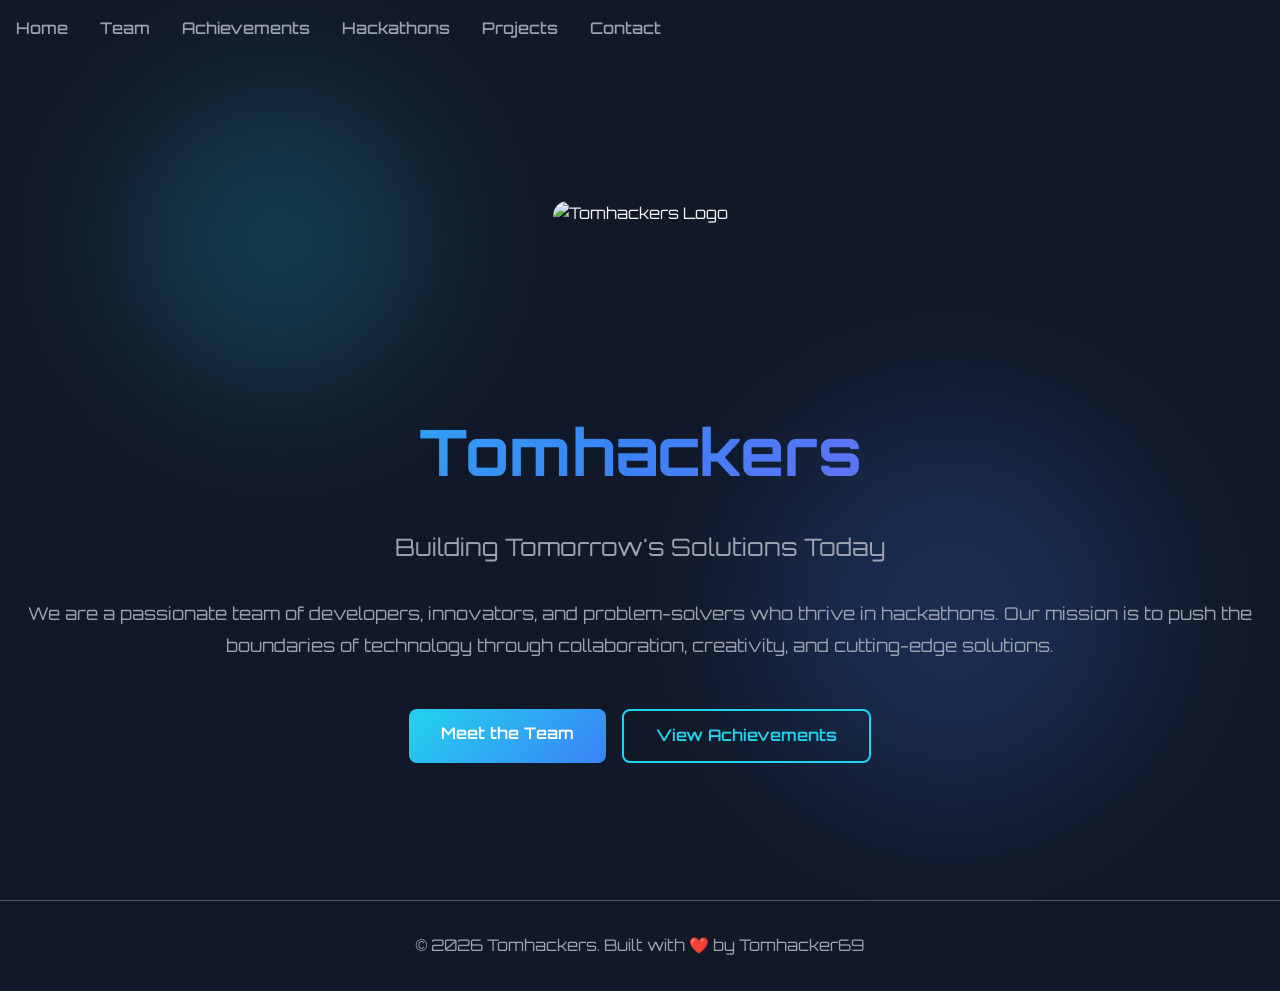
==== index.html @ 4af857f0 "Fix HTML structure and remove duplicate content" ====
<!DOCTYPE html>
<html lang="en">
<head>
    <meta charset="UTF-8">
    <meta name="viewport" content="width=device-width, initial-scale=1.0">
    <title>Tomhackers - Professional Hackathon Team</title>
    <link rel="stylesheet" href="styles.css">
    <!-- Lucide Icons CDN -->
    <script src="https://unpkg.com/lucide@latest"></script>
</head>
<body>
    <!-- Navigation -->
    <nav id="navbar">
        <div class="nav-container">
            <!-- Desktop Menu -->
            <div class="nav-menu" id="navMenu">
                <a href="index.html" class="nav-link">Home</a>
                <a href="team.html" class="nav-link">Team</a>
                <a href="achievements.html" class="nav-link">Achievements</a>
                <a href="hackathons.html" class="nav-link">Hackathons</a>
                <a href="projects.html" class="nav-link">Projects</a>
                <a href="contact.html" class="nav-link">Contact</a>
            </div>

            <!-- Mobile Menu Button -->
            <button class="menu-toggle" id="menuToggle">
                <i data-lucide="menu"></i>
            </button>
        </div>

        <!-- Mobile Menu -->
        <div class="mobile-menu" id="mobileMenu">
            <a href="index.html" class="mobile-link">Home</a>
            <a href="team.html" class="mobile-link">Team</a>
            <a href="achievements.html" class="mobile-link">Achievements</a>
            <a href="hackathons.html" class="mobile-link">Hackathons</a>
            <a href="projects.html" class="mobile-link">Projects</a>
            <a href="contact.html" class="mobile-link">Contact</a>
        </div>
    </nav>

    <!-- Hero Section -->
    <section id="home" class="hero">
        <div class="hero-bg">
            <div class="blob blob-1"></div>
            <div class="blob blob-2"></div>
        </div>
        <video class="bg-video" autoplay muted loop playsinline>
    <source src="background.mp4" type="video/mp4">
    Your browser does not support the video tag.
</video>

        
        <div class="hero-content">
            <div class="logo">
                <!-- OPTION 1: Image Logo (recommended) -->
                <img src="logo.png" alt="Tomhackers Logo" class="logo-image">
           
            </div>
            <h1 class="hero-title">Tomhackers</h1>
            <p class="hero-subtitle">Building Tomorrow's Solutions Today</p>
            <p class="hero-description">
                We are a passionate team of developers, innovators, and problem-solvers who thrive in hackathons. 
                Our mission is to push the boundaries of technology through collaboration, creativity, and cutting-edge solutions.
            </p>
            <div class="hero-buttons">
                <a href="team.html" class="btn btn-primary">Meet the Team</a>
                <a href="achievements.html" class="btn btn-secondary">View Achievements</a>
            </div>
        </div>
    </section> 

    <!-- Team Section -->
    <!-- <section id="team" class="section section-dark">
        <div class="container">
            <div class="section-header">
                <h2 class="section-title">Our Team</h2>
                <p class="section-subtitle">The brilliant minds behind Tomhackers</p>
                <a href="team.html" class="btn btn-primary">View Full Team</a>
            </div>
        </div>
    </section> -->

    <!-- Achievements Section -->
    <!-- <section id="achievements" class="section">
        <div class="container">
            <div class="section-header">
                <h2 class="section-title">Achievements</h2>
                <p class="section-subtitle">Our journey of success and recognition</p>
                <a href="achievements.html" class="btn btn-primary">View All Achievements</a>
            </div>
        </div>
    </section> -->

    <!-- Hackathons Section -->
    <!-- <section id="hackathons" class="section section-dark">
        <div class="container">
            <div class="section-header">
                <h2 class="section-title">Hackathons</h2>
                <p class="section-subtitle">Our competitive journey</p>
                <a href="hackathons.html" class="btn btn-primary">View Hackathons</a>
            </div>
        </div>
    </section> -->

    <!-- Projects Section -->
    <!-- <section id="projects" class="section">
        <div class="container">
            <div class="section-header">
                <h2 class="section-title">Projects</h2>
                <p class="section-subtitle">Solutions we've built at hackathons</p>
                <a href="projects.html" class="btn btn-primary">View All Projects</a>
            </div>
        </div>
    </section> -->

    <!-- Contact Section
    <section id="contact" class="section section-dark">
        <div class="container">
            <div class="contact-content">
                <h2 class="section-title">Connect With Us</h2>
                <p class="section-subtitle">Let's collaborate and build something amazing together</p>
                <a href="contact.html" class="btn btn-primary">Send a Message</a>
            </div>
        </div>
    </section> --> 

    <!-- Footer -->
    <footer class="footer">
        <div class="container">
            <p>&copy; 2026 Tomhackers. Built with ❤️ by Tomhacker69</p>
        </div>
    </footer>

    <!-- JavaScript -->
    <script src="script.js"></script>
    <script>
        // Initialize Lucide icons
        lucide.createIcons();
    </script>
</body>
</html>
---- styles.css ----
@import url('https://fonts.googleapis.com/css2?family=Orbitron:wght@400;500;700&display=swap');

/* ========================================
   RESET & BASE STYLES
   ======================================== */
* {
    margin: 0;
    padding: 0;
    box-sizing: border-box;
}

:root {
    --bg-primary: #111827;
    --bg-secondary: #1f2937;
    --bg-tertiary: #374151;
    --text-primary: #f3f4f6;
    --text-secondary: #9ca3af;
    --accent-cyan: #22d3ee;
    --accent-blue: #3b82f6;
    --accent-purple: #a855f7;
    --accent-yellow: #fbbf24;
    --border-color: #4b5563;
}

html {
    scroll-behavior: smooth;
}

body {
    font-family: 'Orbitron', -apple-system, BlinkMacSystemFont, 'Segoe UI', Roboto, Oxygen, Ubuntu, Cantarell, sans-serif;
    background-color: var(--bg-primary);
    color: var(--text-primary);
    line-height: 1.6;
    overflow-x: hidden;
}

.container {
    max-width: 1280px;
    margin: 0 auto;
    padding: 0 1rem;
}

/* ========================================
   NAVIGATION
   ======================================== */
#navbar {
    position: fixed;
    top: 0;
    width: 100%;
    z-index: 1000;
    transition: all 0.3s ease;
}

#navbar.scrolled {
    background-color: rgba(17, 24, 39, 0.95);
    backdrop-filter: blur(10px);
    box-shadow: 0 4px 6px rgba(0, 0, 0, 0.3);
}

.nav-container {
    max-width: 1280px;
    margin: 0 auto;
    padding: 1rem;
    display: flex;
    justify-content: space-between;
    align-items: center;
}

.logo {
    display: flex;
    flex-direction: column;
    align-items: center;
    justify-content: center;
    text-align: center;
}

/* Image Logo Styles */
.logo-image {
    height: 200px; /* Adjust this to your logo size */
    width: auto;
    object-fit: contain;
    transition: transform 0.3s ease;
    border-radius: 15px;
    background: transparent;
}

.logo-image:hover {
    transform: scale(1.05);
}

/* Alternative: Text Logo with Icon */
.logo-icon {
    width: 28px;
    height: 28px;
    color: var(--accent-cyan);
}

.logo-text {
    font-size: 1.5rem;
    font-weight: bold;
    background: linear-gradient(135deg, var(--accent-cyan), var(--accent-blue));
    -webkit-background-clip: text;
    -webkit-text-fill-color: transparent;
    background-clip: text;
}

.nav-menu {
    display: flex;
    gap: 2rem;
}

.nav-link {
    color: var(--text-secondary);
    text-decoration: none;
    transition: color 0.3s;
    font-weight: 500;
}

.nav-link:hover {
    color: var(--accent-cyan);
}

.menu-toggle {
    display: none;
    background: none;
    border: none;
    color: var(--accent-cyan);
    cursor: pointer;
    padding: 0.5rem;
}

.mobile-menu {
    display: none;
    background-color: var(--bg-secondary);
    border-top: 1px solid var(--border-color);
}

.mobile-menu.active {
    display: block;
}

.mobile-link {
    display: block;
    padding: 1rem;
    color: var(--text-secondary);
    text-decoration: none;
    transition: all 0.3s;
}

.mobile-link:hover {
    color: var(--accent-cyan);
    background-color: var(--bg-tertiary);
}

/* ========================================
   HERO SECTION
   ======================================== */
.hero {
    min-height: 100vh;
    display: flex;
    align-items: center;
    justify-content: center;
    position: relative;
    overflow: hidden;
    padding-top: 4rem;
}

.hero-bg {
    z-index: 1;
}
.bg-video {
    position: absolute;
    top: 0;
    left: 0;
    width: 100%;
    height: 100%;
    object-fit: cover;
    z-index: 0;
    opacity: 0.35; /* controls video visibility */
}


.blob {
    position: absolute;
    border-radius: 50%;
    filter: blur(80px);
    opacity: 0.2;
    animation: pulse 4s ease-in-out infinite;
}

.blob-1 {
    width: 300px;
    height: 300px;
    background-color: var(--accent-cyan);
    top: 10%;
    left: 10%;
}

.blob-2 {
    width: 400px;
    height: 400px;
    background-color: var(--accent-blue);
    bottom: 10%;
    right: 10%;
    animation-delay: 2s;
}

@keyframes pulse {
    0%, 100% { transform: scale(1); }
    50% { transform: scale(1.1); }
}

.hero-content {
    z-index: 2;
    text-align: center;
}

.hero-title {
    font-size: 4rem;
    font-weight: bold;
    margin-bottom: 1.5rem;
    background: linear-gradient(135deg, var(--accent-cyan), var(--accent-blue), var(--accent-purple));
    -webkit-background-clip: text;
    -webkit-text-fill-color: transparent;
    background-clip: text;
    animation: fadeInUp 1s ease-out;
}

.hero-subtitle {
    font-size: 1.5rem;
    margin-bottom: 2rem;
    color: var(--text-secondary);
    animation: fadeInUp 1s ease-out 0.3s backwards;
}

.hero-description {
    font-size: 1.1rem;
    color: var(--text-secondary);
    margin-bottom: 3rem;
    line-height: 1.8;
    animation: fadeInUp 1s ease-out 0.6s backwards;
}

.hero-buttons {
    display: flex;
    gap: 1rem;
    justify-content: center;
    flex-wrap: wrap;
    animation: fadeInUp 1s ease-out 0.9s backwards;
}

@keyframes fadeInUp {
    from {
        opacity: 0;
        transform: translateY(30px);
    }
    to {
        opacity: 1;
        transform: translateY(0);
    }
}

/* ========================================
   BUTTONS
   ======================================== */
.btn {
    padding: 0.75rem 2rem;
    border-radius: 0.5rem;
    font-weight: 600;
    text-decoration: none;
    transition: all 0.3s;
    cursor: pointer;
    border: none;
    font-size: 1rem;
}

.btn-primary {
    background: linear-gradient(135deg, var(--accent-cyan), var(--accent-blue));
    color: white;
}

.btn-primary:hover {
    transform: scale(1.05);
    box-shadow: 0 10px 30px rgba(34, 211, 238, 0.3);
}

.btn-secondary {
    background: transparent;
    border: 2px solid var(--accent-cyan);
    color: var(--accent-cyan);
}

.btn-secondary:hover {
    background-color: rgba(34, 211, 238, 0.1);
}

.btn-full {
    width: 100%;
}

/* ========================================
   SECTIONS
   ======================================== */
.section {
    padding: 5rem 1rem;
}

.section-dark {
    background-color: rgba(31, 41, 55, 0.5);
}

.section-header {
    text-align: center;
    margin-bottom: 4rem;
}

.section-title {
    font-size: 3rem;
    font-weight: bold;
    margin-bottom: 1rem;
    background: linear-gradient(135deg, var(--accent-cyan), var(--accent-blue));
    -webkit-background-clip: text;
    -webkit-text-fill-color: transparent;
    background-clip: text;
}

.section-subtitle {
    font-size: 1.2rem;
    color: var(--text-secondary);
}

/* ========================================
   TEAM SECTION
   ======================================== */
.team-grid {
    display: grid;
    grid-template-columns: repeat(auto-fit, minmax(300px, 1fr));
    gap: 2rem;
}

.team-card {
    background-color: rgba(55, 65, 81, 0.5);
    border-radius: 1rem;
    padding: 2rem;
    border: 1px solid var(--border-color);
    transition: all 0.3s;
    text-align: center;
}

.team-card:hover {
    border-color: var(--accent-cyan);
    transform: scale(1.05);
    box-shadow: 0 20px 40px rgba(34, 211, 238, 0.2);
}


.team-name {
    font-size: 1.25rem;
    font-weight: bold;
    margin-bottom: 0.5rem;
}

.team-role {
    color: var(--accent-cyan);
    margin-bottom: 1rem;
}

.team-description {
    color: var(--text-secondary);
    font-size: 0.9rem;
    margin-bottom: 1rem;
}

.team-skills {
    display: flex;
    flex-wrap: wrap;
    gap: 0.5rem;
    justify-content: center;
    margin-bottom: 1rem;
}

.skill-tag {
    padding: 0.25rem 0.75rem;
    background-color: var(--bg-secondary);
    border: 1px solid rgba(34, 211, 238, 0.3);
    border-radius: 1rem;
    font-size: 0.75rem;
    color: var(--accent-cyan);
}

.team-social {
    display: flex;
    gap: 1rem;
    justify-content: center;
}

.social-icon {
    display: inline-flex;
    align-items: center;
    justify-content: center;
    width: 40px;
    height: 40px;
    border-radius: 50%;
    background-color: rgba(255, 255, 255, 0.08);
    border: 1px solid rgba(156, 163, 175, 0.2);
    color: var(--text-secondary);
    transition: all 0.3s ease;
}

.social-icon i,
.social-icon svg {
    width: 20px;
    height: 20px;
    color: currentColor;
}

.social-icon:hover {
    color: var(--accent-cyan);
    transform: translateY(-2px);
    border-color: rgba(34, 211, 238, 0.6);
}

/* ========================================
   ACHIEVEMENTS SECTION
   ======================================== */
.achievements-grid {
    display: grid;
    grid-template-columns: repeat(auto-fit, minmax(400px, 1fr));
    gap: 1.5rem;
}

.achievement-card {
    background-color: rgba(55, 65, 81, 0.5);
    border-radius: 1rem;
    padding: 1.5rem;
    border: 1px solid var(--border-color);
    display: flex;
    gap: 1rem;
    transition: all 0.3s;
}

.achievement-card:hover {
    border-color: var(--accent-yellow);
    box-shadow: 0 10px 30px rgba(251, 191, 36, 0.2);
}

.achievement-icon {
    padding: 1rem;
    background-color: rgba(251, 191, 36, 0.2);
    border-radius: 0.5rem;
    display: flex;
    align-items: center;
    justify-content: center;
    color: var(--accent-yellow);
}

.achievement-content h3 {
    font-size: 1.25rem;
    margin-bottom: 0.5rem;
}

.achievement-meta {
    color: var(--accent-cyan);
    font-size: 0.875rem;
    margin-bottom: 0.5rem;
}

.achievement-description {
    color: var(--text-secondary);
    font-size: 0.9rem;
}

/* ========================================
   HACKATHONS SECTION
   ======================================== */
.hackathon-section {
    margin-bottom: 3rem;
}

.hackathon-section-title {
    font-size: 1.5rem;
    font-weight: bold;
    color: var(--accent-cyan);
    margin-bottom: 1.5rem;
    display: flex;
    align-items: center;
    gap: 0.5rem;
}

.hackathon-section-title.upcoming {
    color: var(--accent-purple);
}

.hackathon-grid {
    display: grid;
    grid-template-columns: repeat(auto-fit, minmax(280px, 1fr));
    gap: 1.5rem;
}

.hackathon-card {
    background-color: rgba(55, 65, 81, 0.5);
    border-radius: 1rem;
    padding: 1.5rem;
    border: 1px solid;
    transition: all 0.3s;
}

.hackathon-card.completed {
    border-color: rgba(34, 211, 238, 0.3);
}

.hackathon-card.upcoming {
    border-color: rgba(168, 85, 247, 0.3);
}

.hackathon-card:hover {
    transform: translateY(-5px);
}

.hackathon-card.completed:hover {
    border-color: var(--accent-cyan);
    box-shadow: 0 10px 30px rgba(34, 211, 238, 0.2);
}

.hackathon-card.upcoming:hover {
    border-color: var(--accent-purple);
    box-shadow: 0 10px 30px rgba(168, 85, 247, 0.2);
}

.hackathon-header {
    display: flex;
    justify-content: space-between;
    align-items: start;
    margin-bottom: 1rem;
}

.hackathon-name {
    font-size: 1.1rem;
    font-weight: bold;
    flex: 1;
}

.hackathon-badge {
    padding: 0.25rem 0.75rem;
    border-radius: 1rem;
    font-size: 0.75rem;
}

.hackathon-badge.completed {
    background-color: rgba(34, 211, 238, 0.2);
    color: var(--accent-cyan);
}

.hackathon-badge.upcoming {
    background-color: rgba(168, 85, 247, 0.2);
    color: var(--accent-purple);
}

.hackathon-theme {
    color: var(--text-secondary);
    font-size: 0.875rem;
    margin-bottom: 0.5rem;
}

.hackathon-date {
    color: #6b7280;
    font-size: 0.75rem;
    display: flex;
    align-items: center;
    gap: 0.5rem;
    margin-bottom: 0.75rem;
}

.hackathon-project {
    color: var(--accent-cyan);
    font-size: 0.875rem;
}

/* ========================================
   PROJECTS SECTION
   ======================================== */
.projects-grid {
    display: grid;
    grid-template-columns: repeat(auto-fit, minmax(450px, 1fr));
    gap: 2rem;
}

.project-card {
    background-color: rgba(55, 65, 81, 0.5);
    border-radius: 1rem;
    overflow: hidden;
    border: 1px solid var(--border-color);
    transition: all 0.3s;
}

.project-card:hover {
    border-color: var(--accent-cyan);
    box-shadow: 0 20px 40px rgba(34, 211, 238, 0.2);
}

.project-image {
    height: 12rem;
    background: linear-gradient(135deg, rgba(34, 211, 238, 0.2), rgba(59, 130, 246, 0.2));
    display: flex;
    align-items: center;
    justify-content: center;
}

.project-image svg {
    color: var(--accent-cyan);
    opacity: 0.5;
}

.project-content {
    padding: 1.5rem;
}

.project-name {
    font-size: 1.25rem;
    font-weight: bold;
    margin-bottom: 0.75rem;
}

.project-description {
    color: var(--text-secondary);
    font-size: 0.875rem;
    margin-bottom: 1rem;
}

.project-problem-label {
    font-size: 0.75rem;
    color: #6b7280;
    margin-bottom: 0.5rem;
}

.project-problem {
    font-size: 0.875rem;
    color: var(--text-secondary);
    margin-bottom: 1rem;
}

.project-tech {
    display: flex;
    flex-wrap: wrap;
    gap: 0.5rem;
    margin-bottom: 1rem;
}

.tech-tag {
    padding: 0.25rem 0.5rem;
    background-color: rgba(59, 130, 246, 0.2);
    border: 1px solid rgba(59, 130, 246, 0.3);
    border-radius: 0.25rem;
    font-size: 0.75rem;
    color: #60a5fa;
}

.project-link {
    color: var(--accent-cyan);
    text-decoration: none;
    display: inline-flex;
    align-items: center;
    gap: 0.5rem;
    transition: color 0.3s;
}

.project-link:hover {
    color: #67e8f9;
}

/* ========================================
   CONTACT SECTION
   ======================================== */
.contact-content {
    max-width: 600px;
    margin: 0 auto;
    text-align: center;
}

.social-links {
    display: flex;
    justify-content: center;
    gap: 1.5rem;
    margin: 3rem 0;
}

.social-link {
    padding: 1rem;
    background-color: var(--bg-tertiary);
    border-radius: 50%;
    color: var(--text-primary);
    transition: all 0.3s;
    display: flex;
    align-items: center;
    justify-content: center;
}

.social-link:hover {
    transform: scale(1.1);
}

.social-link:nth-child(1):hover {
    background-color: var(--accent-cyan);
}

.social-link:nth-child(2):hover {
    background-color: var(--accent-blue);
}

.social-link:nth-child(3):hover {
    background-color: var(--accent-cyan);
}

.social-link:nth-child(4):hover {
    background-color: var(--accent-purple);
}

.contact-form-container {
    background-color: rgba(55, 65, 81, 0.5);
    border-radius: 1rem;
    padding: 2rem;
    border: 1px solid var(--border-color);
}

.contact-form-container h3 {
    font-size: 1.5rem;
    margin-bottom: 1.5rem;
}

.contact-form {
    display: flex;
    flex-direction: column;
    gap: 1rem;
}

.form-input {
    padding: 0.75rem 1rem;
    background-color: var(--bg-secondary);
    border: 1px solid var(--border-color);
    border-radius: 0.5rem;
    color: var(--text-primary);
    font-size: 1rem;
    transition: border-color 0.3s;
}

.form-input:focus {
    outline: none;
    border-color: var(--accent-cyan);
}

.form-input::placeholder {
    color: var(--text-secondary);
}

textarea.form-input {
    resize: vertical;
    font-family: inherit;
}

/* ========================================
   FOOTER
   ======================================== */
.footer {
    padding: 2rem 1rem;
    border-top: 1px solid var(--border-color);
    text-align: center;
    color: var(--text-secondary);
}

/* ========================================
   RESPONSIVE DESIGN
   ======================================== */
@media (max-width: 768px) {
    .nav-menu {
        display: none;
    }

    .menu-toggle {
        display: block;
    }

    .hero-title {
        font-size: 2.5rem;
    }

    .hero-subtitle {
        font-size: 1.2rem;
    }

    .section-title {
        font-size: 2rem;
    }

    .team-grid,
    .achievements-grid,
    .hackathon-grid,
    .projects-grid {
        grid-template-columns: 1fr;
    }

    .hero-buttons {
        flex-direction: column;
    }

    .btn {
        width: 100%;
    }
}

@media (max-width: 480px) {
    .hero-title {
        font-size: 2rem;
    }

    .hero-description {
        font-size: 1rem;
    }

    .section {
        padding: 3rem 1rem;
    }
}
.team-avatar {
    width: 190px;   /* Increased size */
    height: 190px;  /* Increased size */
    margin: 0 auto 20px;
    border-radius: 50%;
    overflow: hidden;
    border: 3px solid #00f5ff;
}

.team-avatar img {
    width: 100%;
    height: 100%;
    object-fit: cover;
    object-position: center;
}
.team-card {
    padding: 30px;
}
/* ================= TEAM CARD ================= */

.team-card {
    position: relative;
    width: 100%;
    height: 420px;
    border-radius: 20px;
    overflow: hidden;
    color: #ffffff;
    background: #111827;
    transition: transform 0.4s ease;
}

.team-card:hover {
    transform: translateY(-8px);
}

/* Background Image Layer */
.team-image {
    position: absolute;
    inset: 0;
    background-size: cover;
    background-position: center;
    background-repeat: no-repeat;
    transition: transform 0.6s ease;
    z-index: 1;
}

/* Zoom effect on hover */
.team-card:hover .team-image {
    transform: scale(1.08);
}

/* Gradient Fade Overlay */
.team-card::after {
    content: "";
    position: absolute;
    inset: 0;
    background: linear-gradient(
        to bottom,
        rgba(0, 0, 0, 0.0) 25%,
        rgba(0, 0, 0, 0.5) 55%,
        rgba(0, 0, 0, 0.85) 80%,
        rgba(0, 0, 0, 1) 100%
    );
    z-index: 2;
}

/* Text Content Section */
.team-content {
    position: absolute;
    bottom: 30px;
    left: 20px;
    right: 20px;
    z-index: 3;
}

.team-content h3 {
    font-size: 1.3rem;
    font-weight: 600;
    margin-bottom: 8px;
}

.team-content .role {
    font-size: 0.95rem;
    color: #00f5ff;
    margin-bottom: 10px;
}

.team-content .desc {
    font-size: 0.85rem;
    opacity: 0.85;
    line-height: 1.4;
}
.team-card {
    position: relative;
    height: 420px;
    border-radius: 20px;
    overflow: hidden;
    color: white;
}

.team-image {
    position: absolute;
    inset: 0;
    background-size: cover;
    background-position: center;
    transition: transform 0.6s ease;
    z-index: 1;
}

.team-card:hover .team-image {
    transform: scale(1.08);
}

.team-card::after {
    content: "";
    position: absolute;
    inset: 0;
    background: linear-gradient(
        to bottom,
        rgba(0,0,0,0.0) 25%,
        rgba(0,0,0,0.5) 55%,
        rgba(0,0,0,0.9) 100%
    );
    z-index: 2;
}

.team-content {
    position: absolute;
    bottom: 30px;
    left: 20px;
    right: 20px;
    z-index: 3;
}
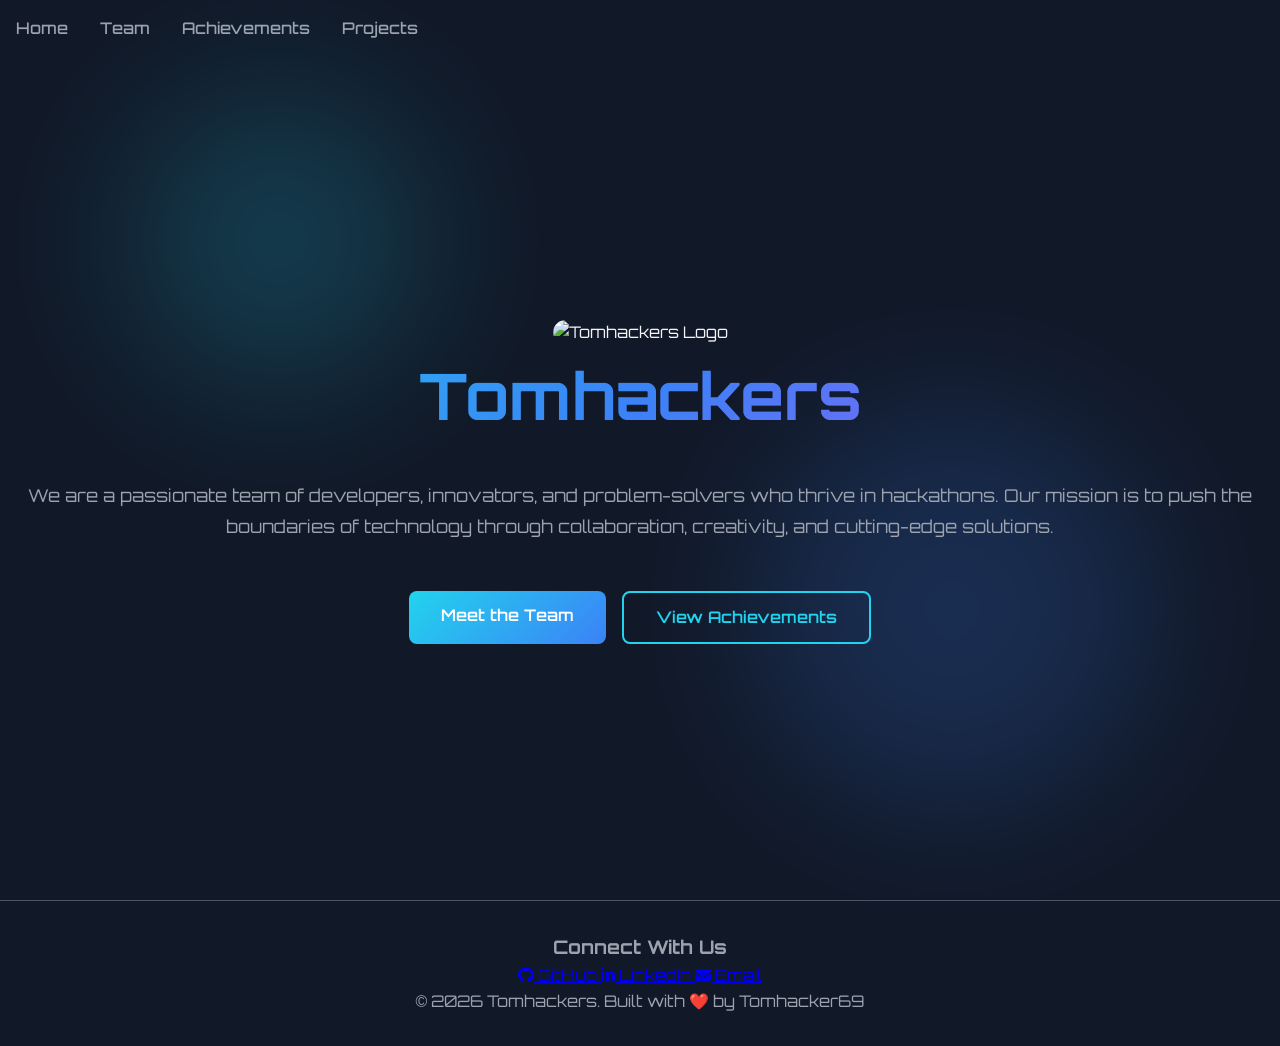
==== commit 85896e62: "Update index.html with new meta tags and structure Added meta description and improved accessibility" ====
--- a/index.html
+++ b/index.html
@@ -3,62 +3,57 @@
 <head>
     <meta charset="UTF-8">
     <meta name="viewport" content="width=device-width, initial-scale=1.0">
+    <meta name="description" content="Tomhackers is a professional hackathon team passionate about innovation, cybersecurity, and cutting-edge technology solutions.">
     <title>Tomhackers - Professional Hackathon Team</title>
+    <link rel="preconnect" href="https://fonts.googleapis.com">
+    <link rel="preconnect" href="https://fonts.gstatic.com" crossorigin>
+    <link rel="preconnect" href="https://cdnjs.cloudflare.com">
+    <link rel="preconnect" href="https://unpkg.com">
+    <link rel="preload" href="https://fonts.googleapis.com/css2?family=Orbitron:wght@400;500;700&display=swap" as="style">
     <link rel="stylesheet" href="styles.css">
-    <!-- Lucide Icons CDN -->
-    <script src="https://unpkg.com/lucide@latest"></script>
+    <link rel="stylesheet" href="https://cdnjs.cloudflare.com/ajax/libs/font-awesome/6.5.0/css/all.min.css">
 </head>
 <body>
-    <!-- Navigation -->
     <nav id="navbar">
         <div class="nav-container">
-            <!-- Desktop Menu -->
             <div class="nav-menu" id="navMenu">
                 <a href="index.html" class="nav-link">Home</a>
                 <a href="team.html" class="nav-link">Team</a>
                 <a href="achievements.html" class="nav-link">Achievements</a>
-                <a href="hackathons.html" class="nav-link">Hackathons</a>
                 <a href="projects.html" class="nav-link">Projects</a>
-                <a href="contact.html" class="nav-link">Contact</a>
+             
             </div>
-
-            <!-- Mobile Menu Button -->
-            <button class="menu-toggle" id="menuToggle">
+            <button class="menu-toggle" id="menuToggle" aria-label="Toggle mobile menu">
                 <i data-lucide="menu"></i>
             </button>
         </div>
-
-        <!-- Mobile Menu -->
         <div class="mobile-menu" id="mobileMenu">
             <a href="index.html" class="mobile-link">Home</a>
             <a href="team.html" class="mobile-link">Team</a>
             <a href="achievements.html" class="mobile-link">Achievements</a>
-            <a href="hackathons.html" class="mobile-link">Hackathons</a>
             <a href="projects.html" class="mobile-link">Projects</a>
-            <a href="contact.html" class="mobile-link">Contact</a>
+       
         </div>
     </nav>
 
-    <!-- Hero Section -->
     <section id="home" class="hero">
         <div class="hero-bg">
+            <video class="bg-video" autoplay muted loop playsinline preload="none">
+                <source src="background.mp4" type="video/mp4">
+                Your browser does not support the video tag.
+            </video>
             <div class="blob blob-1"></div>
             <div class="blob blob-2"></div>
         </div>
-        <video class="bg-video" autoplay muted loop playsinline>
-    <source src="background.mp4" type="video/mp4">
-    Your browser does not support the video tag.
-</video>
-
-        
         <div class="hero-content">
             <div class="logo">
-                <!-- OPTION 1: Image Logo (recommended) -->
-                <img src="logo.png" alt="Tomhackers Logo" class="logo-image">
-           
+                <picture>
+                    <source srcset="logo.webp" type="image/webp">
+                    <img src="logo.png" alt="Tomhackers Logo" class="logo-image" width="246" height="200" fetchpriority="high">
+                </picture>
             </div>
             <h1 class="hero-title">Tomhackers</h1>
-            <p class="hero-subtitle">Building Tomorrow's Solutions Today</p>
+            <p class="hero-subtitle" id="typing"></p>
             <p class="hero-description">
                 We are a passionate team of developers, innovators, and problem-solvers who thrive in hackathons. 
                 Our mission is to push the boundaries of technology through collaboration, creativity, and cutting-edge solutions.
@@ -68,75 +63,36 @@
                 <a href="achievements.html" class="btn btn-secondary">View Achievements</a>
             </div>
         </div>
-    </section> 
+    </section>
 
-    <!-- Team Section -->
-    <!-- <section id="team" class="section section-dark">
-        <div class="container">
-            <div class="section-header">
-                <h2 class="section-title">Our Team</h2>
-                <p class="section-subtitle">The brilliant minds behind Tomhackers</p>
-                <a href="team.html" class="btn btn-primary">View Full Team</a>
-            </div>
-        </div>
-    </section> -->
-
-    <!-- Achievements Section -->
-    <!-- <section id="achievements" class="section">
-        <div class="container">
-            <div class="section-header">
-                <h2 class="section-title">Achievements</h2>
-                <p class="section-subtitle">Our journey of success and recognition</p>
-                <a href="achievements.html" class="btn btn-primary">View All Achievements</a>
-            </div>
-        </div>
-    </section> -->
-
-    <!-- Hackathons Section -->
-    <!-- <section id="hackathons" class="section section-dark">
-        <div class="container">
-            <div class="section-header">
-                <h2 class="section-title">Hackathons</h2>
-                <p class="section-subtitle">Our competitive journey</p>
-                <a href="hackathons.html" class="btn btn-primary">View Hackathons</a>
-            </div>
-        </div>
-    </section> -->
-
-    <!-- Projects Section -->
-    <!-- <section id="projects" class="section">
-        <div class="container">
-            <div class="section-header">
-                <h2 class="section-title">Projects</h2>
-                <p class="section-subtitle">Solutions we've built at hackathons</p>
-                <a href="projects.html" class="btn btn-primary">View All Projects</a>
-            </div>
-        </div>
-    </section> -->
-
-    <!-- Contact Section
-    <section id="contact" class="section section-dark">
-        <div class="container">
-            <div class="contact-content">
-                <h2 class="section-title">Connect With Us</h2>
-                <p class="section-subtitle">Let's collaborate and build something amazing together</p>
-                <a href="contact.html" class="btn btn-primary">Send a Message</a>
-            </div>
-        </div>
-    </section> --> 
-
-    <!-- Footer -->
     <footer class="footer">
         <div class="container">
-            <p>&copy; 2026 Tomhackers. Built with ❤️ by Tomhacker69</p>
+            <div class="footer-content">
+                <div class="footer-contact">
+                    <h3>Connect With Us</h3>
+                    <div class="footer-social-links">
+                        <a href="https://github.com/Tom-Hackers" target="_blank" rel="noopener noreferrer" class="footer-social-link">
+                            <i class="fab fa-github"></i>
+                            <span>GitHub</span>
+                        </a>
+                        <a href="https://www.linkedin.com/company/tom-hackers" target="_blank" rel="noopener noreferrer" class="footer-social-link">
+                            <i class="fab fa-linkedin-in"></i>
+                            <span>LinkedIn</span>
+                        </a>
+                        <a href="mailto:tomhackers.tech@gmail.com" class="footer-social-link">
+                            <i class="fas fa-envelope"></i>
+                            <span>Email</span>
+                        </a>
+                    </div>
+                </div>
+                <div class="footer-info">
+                    <p>&copy; 2026 Tomhackers. Built with ❤️ by Tomhacker69</p>
+                </div>
+            </div>
         </div>
     </footer>
 
-    <!-- JavaScript -->
-    <script src="script.js"></script>
-    <script>
-        // Initialize Lucide icons
-        lucide.createIcons();
-    </script>
+    <script src="script.js" defer></script>
+    <script src="https://unpkg.com/lucide@latest" defer></script>
 </body>
 </html>
